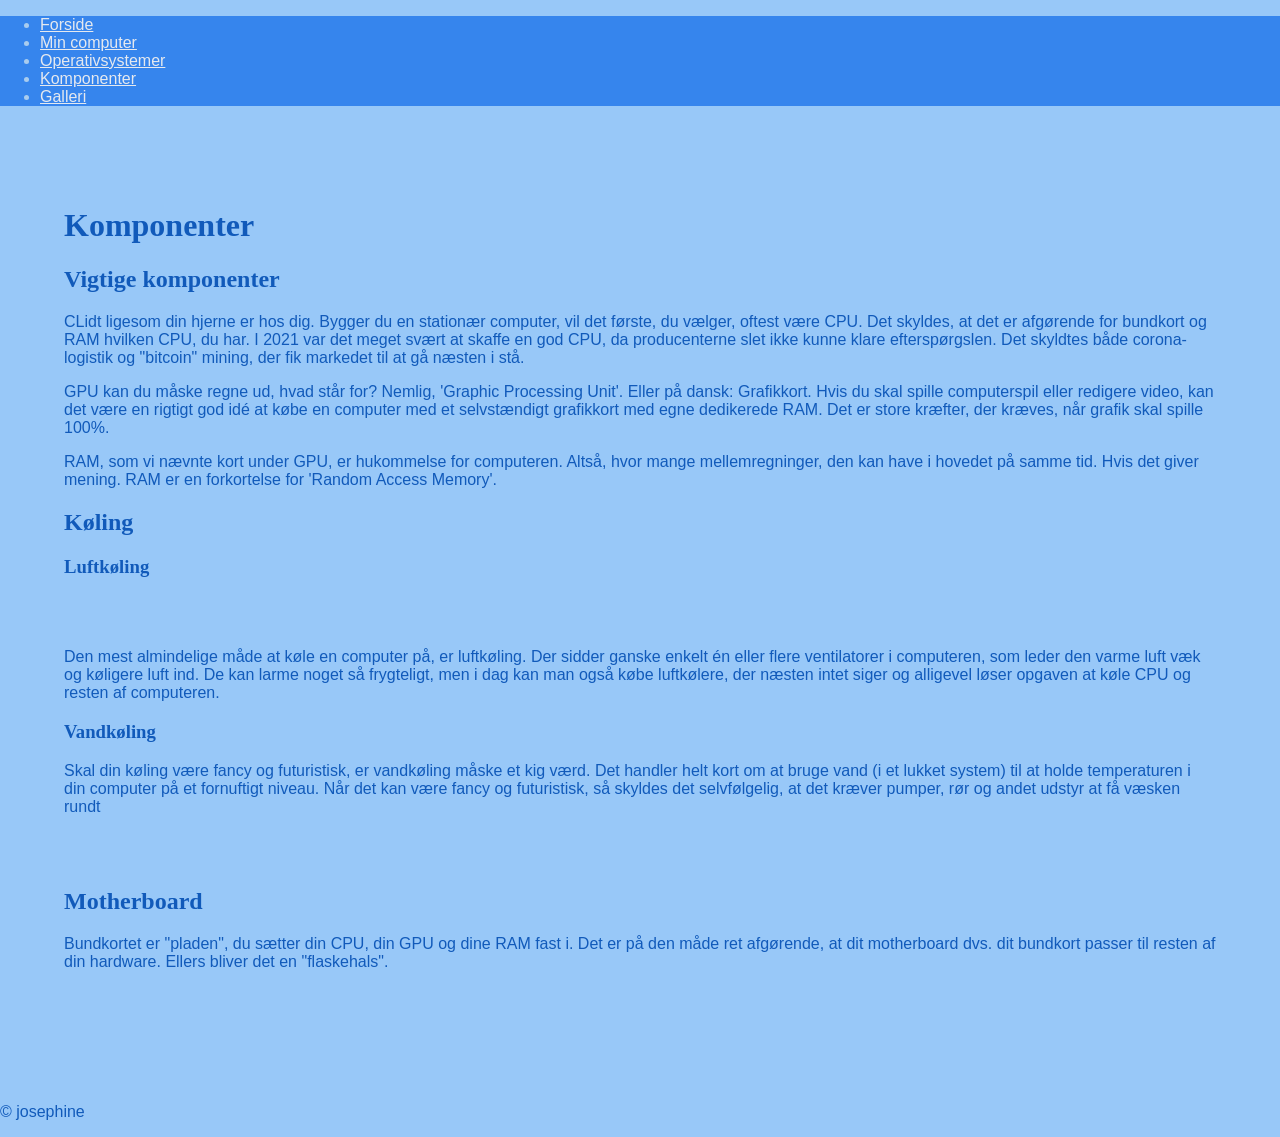
==== komponenter.html @ 719b3a78 "Add files via upload" ====
<!doctype html>
<html lang="da">
  <head>
    <meta name="robots" content="noindex" />
    <meta charset="UTF-8" />
    <meta name="viewport" content="width=device-width, initial-scale=1.0" />
    <meta name="robots" content="noindex" />
    <title>Forside</title>
    <link rel="stylesheet" href="style.css" /></head
  ><meta name="robots" content="noindex" />

  <body>
    <header>
      <meta name="robots" content="noindex" />
      <nav>
        <ul>
          <li><a href="index.html">Forside</a></li>
          <li><a href="min_computer.html">Min computer</a></li>
          <li><a href="operativsystemer.html">Operativsystemer</a></li>
          <li><a href="komponenter.html">Komponenter</a></li>
          <li><a href="galleri.html">Galleri</a></li>
        </ul>
      </nav>
    </header>
    <meta name="robots" content="noindex" />

    <main>
      <main>
        <h1>Komponenter</h1>

        <h2>Vigtige komponenter</h2>
        <p>
          CLidt ligesom din hjerne er hos dig. Bygger du en stationær computer, vil det første, du vælger, oftest være CPU. Det skyldes, at det er afgørende for bundkort og RAM hvilken CPU, du har. I 2021 var det meget svært at skaffe en god CPU, da
          producenterne slet ikke kunne klare efterspørgslen. Det skyldtes både corona-logistik og "bitcoin" mining, der fik markedet til at gå næsten i stå.
        </p>
        <p>
          GPU kan du måske regne ud, hvad står for? Nemlig, 'Graphic Processing Unit'. Eller på dansk: Grafikkort. Hvis du skal spille computerspil eller redigere video, kan det være en rigtigt god idé at købe en computer med et selvstændigt
          grafikkort med egne dedikerede RAM. Det er store kræfter, der kræves, når grafik skal spille 100%.
        </p>
        <p>RAM, som vi nævnte kort under GPU, er hukommelse for computeren. Altså, hvor mange mellemregninger, den kan have i hovedet på samme tid. Hvis det giver mening. RAM er en forkortelse for 'Random Access Memory'.</p>

        <h2>Køling</h2>

        <h3>Luftkøling</h3>
        <img src="komponenter/luft.webp" alt="" srcset="" />
        <p>
          Den mest almindelige måde at køle en computer på, er luftkøling. Der sidder ganske enkelt én eller flere ventilatorer i computeren, som leder den varme luft væk og køligere luft ind. De kan larme noget så frygteligt, men i dag kan man også
          købe luftkølere, der næsten intet siger og alligevel løser opgaven at køle CPU og resten af computeren.
        </p>

        <h3>Vandkøling</h3>
        <p>
          Skal din køling være fancy og futuristisk, er vandkøling måske et kig værd. Det handler helt kort om at bruge vand (i et lukket system) til at holde temperaturen i din computer på et fornuftigt niveau. Når det kan være fancy og futuristisk,
          så skyldes det selvfølgelig, at det kræver pumper, rør og andet udstyr at få væsken rundt
        </p>
        <img src="komponenter/vand.webp" alt="" srcset="" />

        <h2>Motherboard</h2>
        <p>Bundkortet er "pladen", du sætter din CPU, din GPU og dine RAM fast i. Det er på den måde ret afgørende, at dit motherboard dvs. dit bundkort passer til resten af din hardware. Ellers bliver det en "flaskehals".</p>
        <img src="komponenter/motherboard1.webp" alt="" srcset="" />
      </main>
    </main>

    <footer>
      <p>© josephine</p>
    </footer>
  </body>
</html>
---- style.css ----
body {
  font-family: Arial, sans-serif;
  margin: 0;
}

h1,
h2,
h3 {
  font-family: Georgia, serif;
}

main {
  padding: 2rem;
}

img {
  width: 100%;
  height: auto;
  margin: 1rem 0;
}
:root {
  --primary: #1567b9;
  --secondary: #f2f2f2;
  --accent: #ffae00;
}
/* Farver */
:root {
  --primary: #3685ed;
  --secondary: #f5f5f5;
  --accent: #e5e9ef;
}

/* Gælder ALLE sider */
body {
  background-color: var(--secondary);
  color: #115aba;
  font-family: Arial, sans-serif;
}

header {
  background-color: var(--primary);
  color: rgb(169, 204, 238);
}

a {
  color: var(--accent);
}
body {
  background-color: #98c8f8;
}
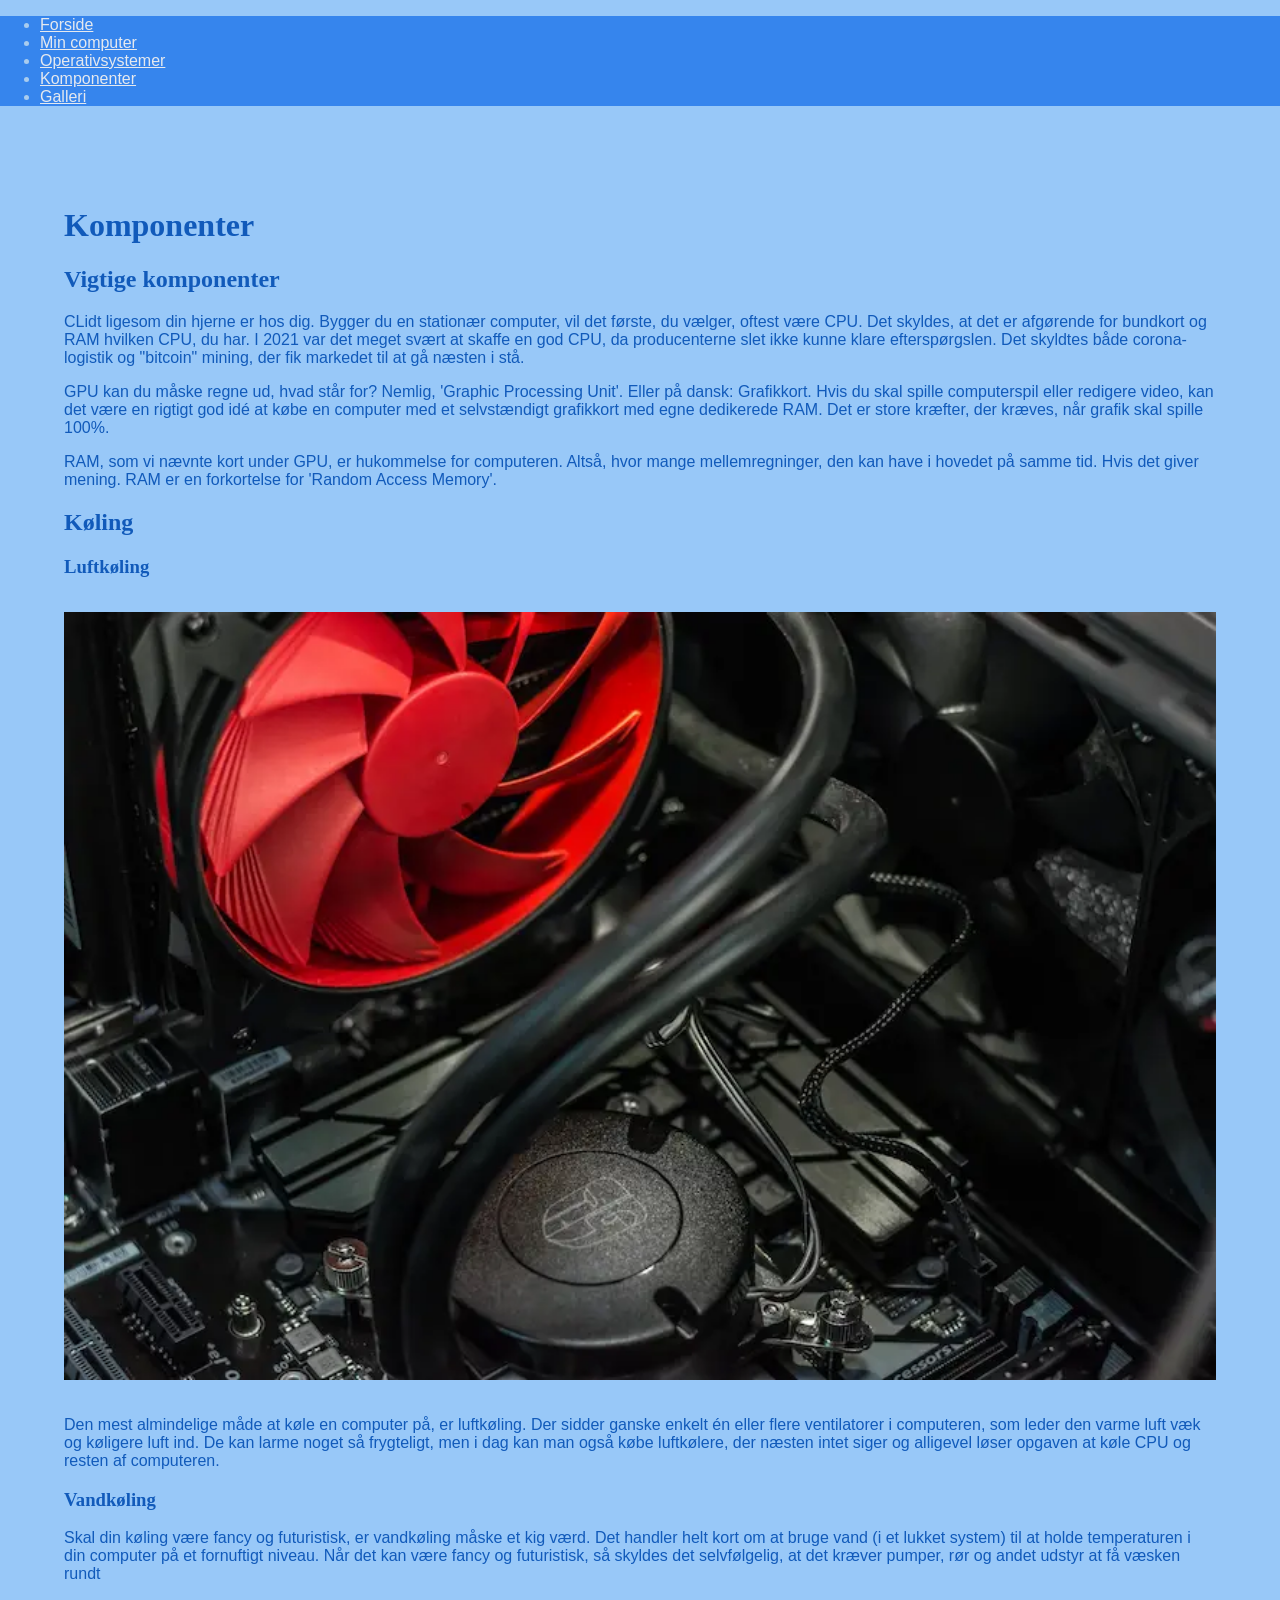
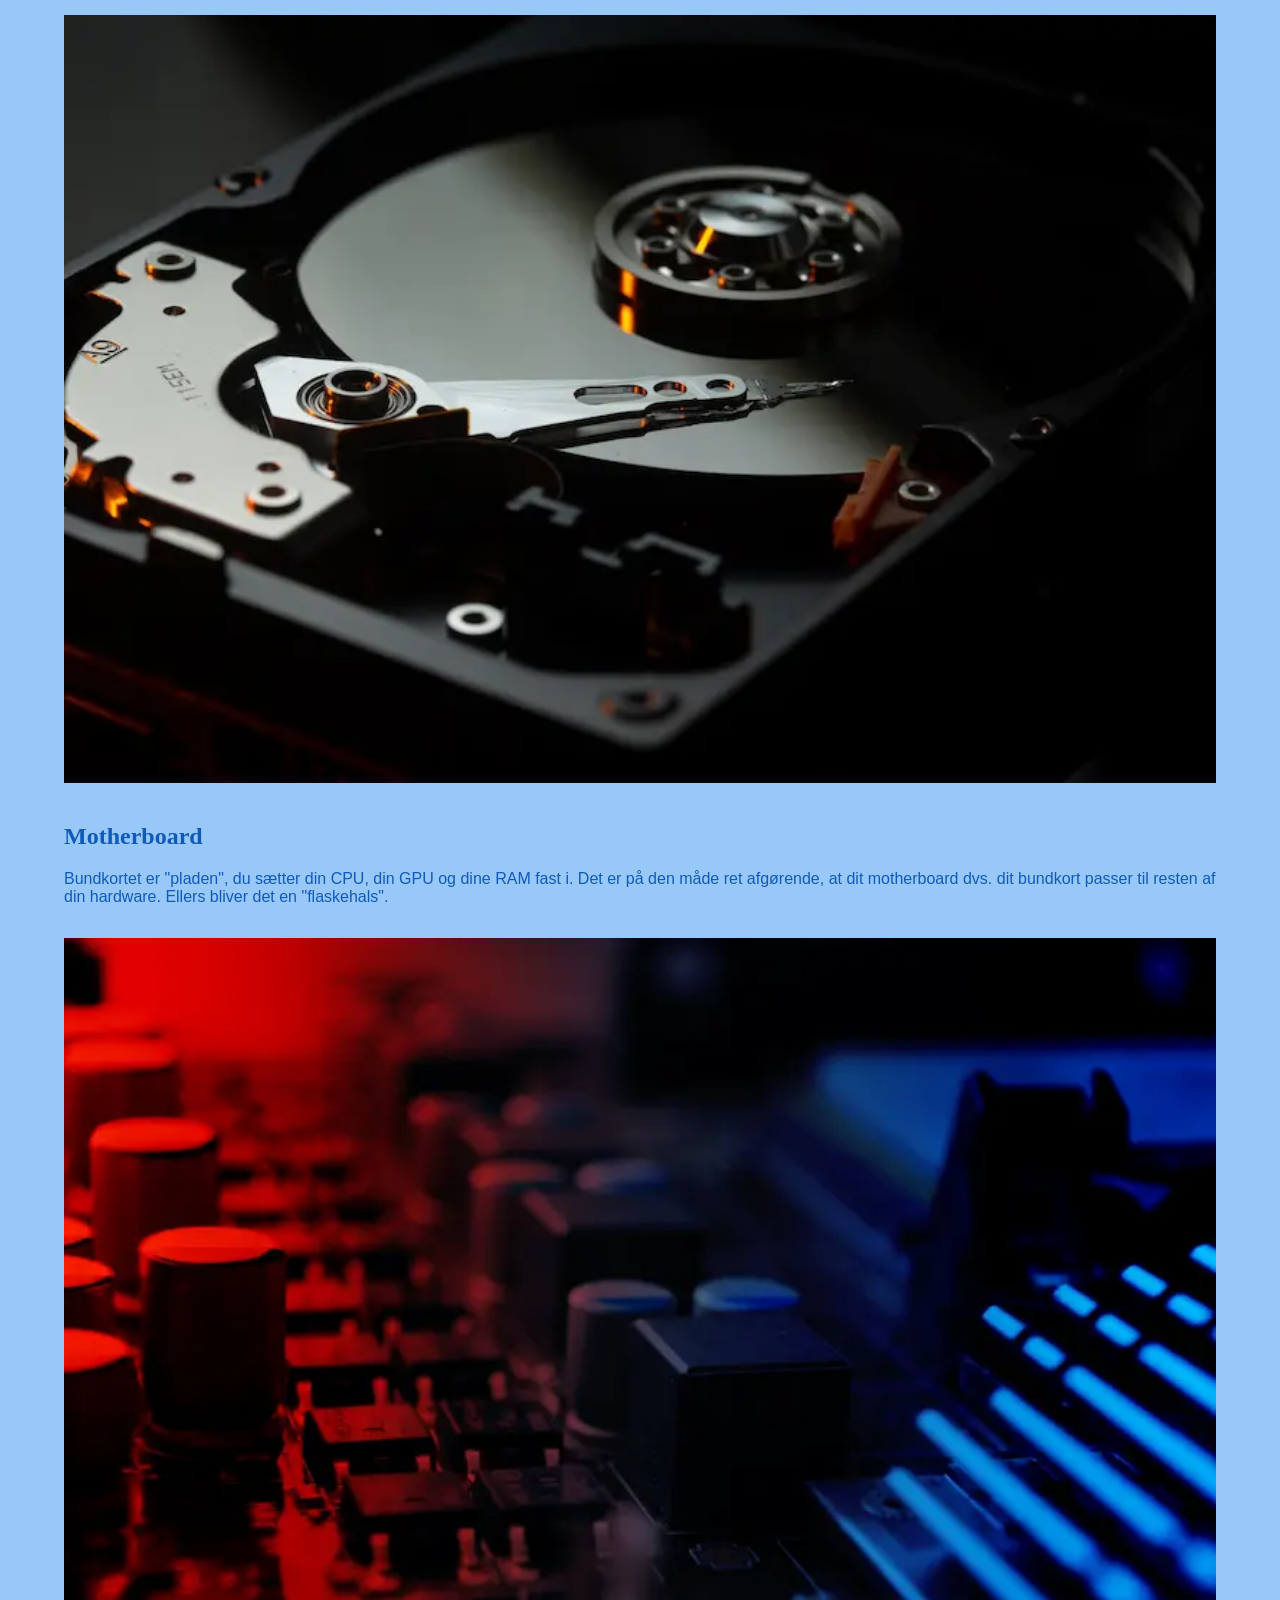
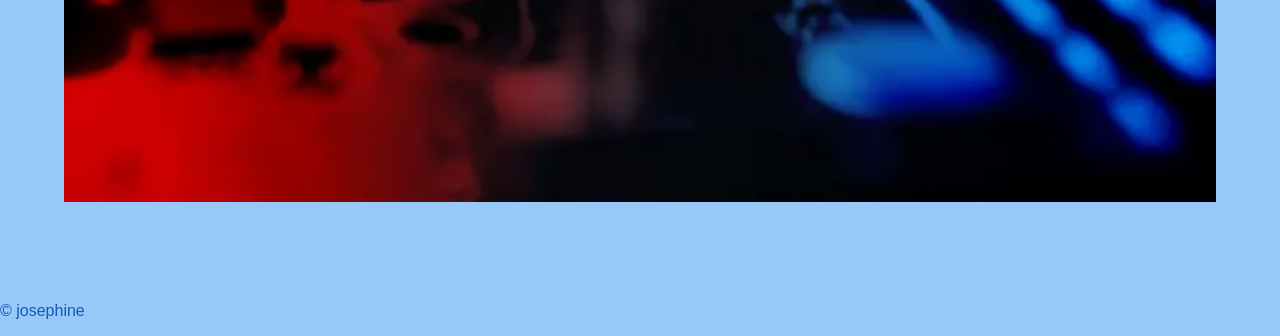
==== commit 1934b35d: "Add files via upload" ====
--- a/komponenter.html
+++ b/komponenter.html
@@ -42,7 +42,7 @@
         <h2>Køling</h2>
 
         <h3>Luftkøling</h3>
-        <img src="komponenter/luft.webp" alt="" srcset="" />
+        <img src="luft.webp" alt="" srcset="" />
         <p>
           Den mest almindelige måde at køle en computer på, er luftkøling. Der sidder ganske enkelt én eller flere ventilatorer i computeren, som leder den varme luft væk og køligere luft ind. De kan larme noget så frygteligt, men i dag kan man også
           købe luftkølere, der næsten intet siger og alligevel løser opgaven at køle CPU og resten af computeren.
@@ -53,11 +53,11 @@
           Skal din køling være fancy og futuristisk, er vandkøling måske et kig værd. Det handler helt kort om at bruge vand (i et lukket system) til at holde temperaturen i din computer på et fornuftigt niveau. Når det kan være fancy og futuristisk,
           så skyldes det selvfølgelig, at det kræver pumper, rør og andet udstyr at få væsken rundt
         </p>
-        <img src="komponenter/vand.webp" alt="" srcset="" />
+        <img src="vand.webp" alt="" srcset="" />
 
         <h2>Motherboard</h2>
         <p>Bundkortet er "pladen", du sætter din CPU, din GPU og dine RAM fast i. Det er på den måde ret afgørende, at dit motherboard dvs. dit bundkort passer til resten af din hardware. Ellers bliver det en "flaskehals".</p>
-        <img src="komponenter/motherboard1.webp" alt="" srcset="" />
+        <img src="motherboard1.webp" alt="" srcset="" />
       </main>
     </main>
 
